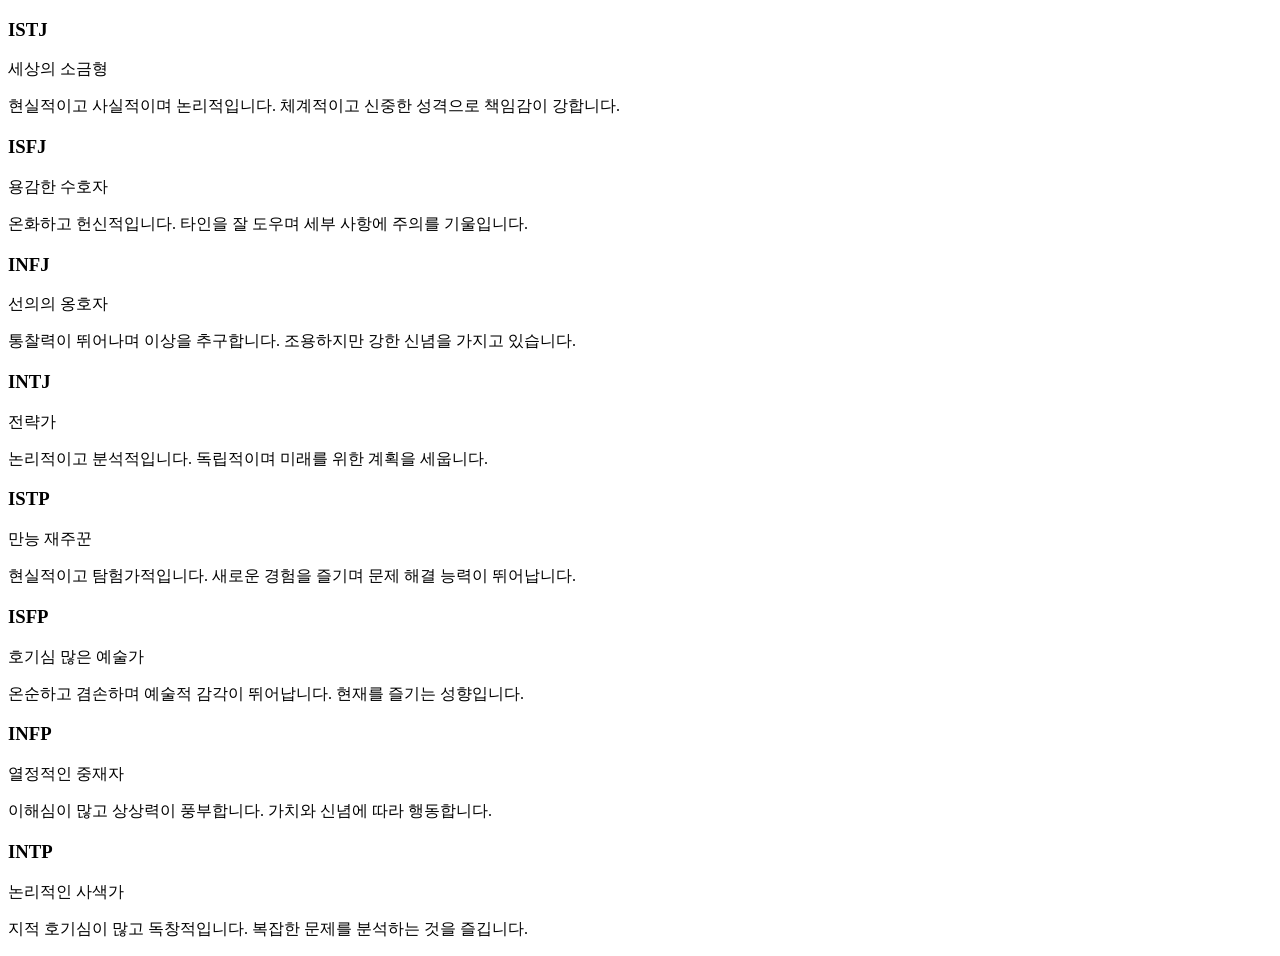
==== _09_05_데일리 미션/Flexbox로 MBTI 유형 정렬.html @ 923e88b1 "added style.css or 이력서.html" ====
<!DOCTYPE html>
<html lang="en">
<head>
    <meta charset="UTF-8">
    <meta name="viewport" content="width=device-width, initial-scale=1.0">
    <title></title>
</head>
<body>

    <div class="container">
        <div class="mbti-card">
            <h3>ISTJ</h3>
            <p>세상의 소금형</p>
            <p>현실적이고 사실적이며 논리적입니다. 체계적이고 신중한 성격으로 책임감이 강합니다.</p>
        </div>
        <div class="mbti-card">
            <h3>ISFJ</h3>
            <p>용감한 수호자</p>
            <p>온화하고 헌신적입니다. 타인을 잘 도우며 세부 사항에 주의를 기울입니다.</p>
        </div>
        <div class="mbti-card">
            <h3>INFJ</h3>
            <p>선의의 옹호자</p>
            <p>통찰력이 뛰어나며 이상을 추구합니다. 조용하지만 강한 신념을 가지고 있습니다.</p>
        </div>
        <div class="mbti-card">
            <h3>INTJ</h3>
            <p>전략가</p>
            <p>논리적이고 분석적입니다. 독립적이며 미래를 위한 계획을 세웁니다.</p>
        </div>
        <div class="mbti-card">
            <h3>ISTP</h3>
            <p>만능 재주꾼</p>
            <p>현실적이고 탐험가적입니다. 새로운 경험을 즐기며 문제 해결 능력이 뛰어납니다.</p>
        </div>
        <div class="mbti-card">
            <h3>ISFP</h3>
            <p>호기심 많은 예술가</p>
            <p>온순하고 겸손하며 예술적 감각이 뛰어납니다. 현재를 즐기는 성향입니다.</p>
        </div>
        <div class="mbti-card">
            <h3>INFP</h3>
            <p>열정적인 중재자</p>
            <p>이해심이 많고 상상력이 풍부합니다. 가치와 신념에 따라 행동합니다.</p>
        </div>
        <div class="mbti-card">
            <h3>INTP</h3>
            <p>논리적인 사색가</p>
            <p>지적 호기심이 많고 독창적입니다. 복잡한 문제를 분석하는 것을 즐깁니다.</p>
        </div>
    </div>

</body>
</html>
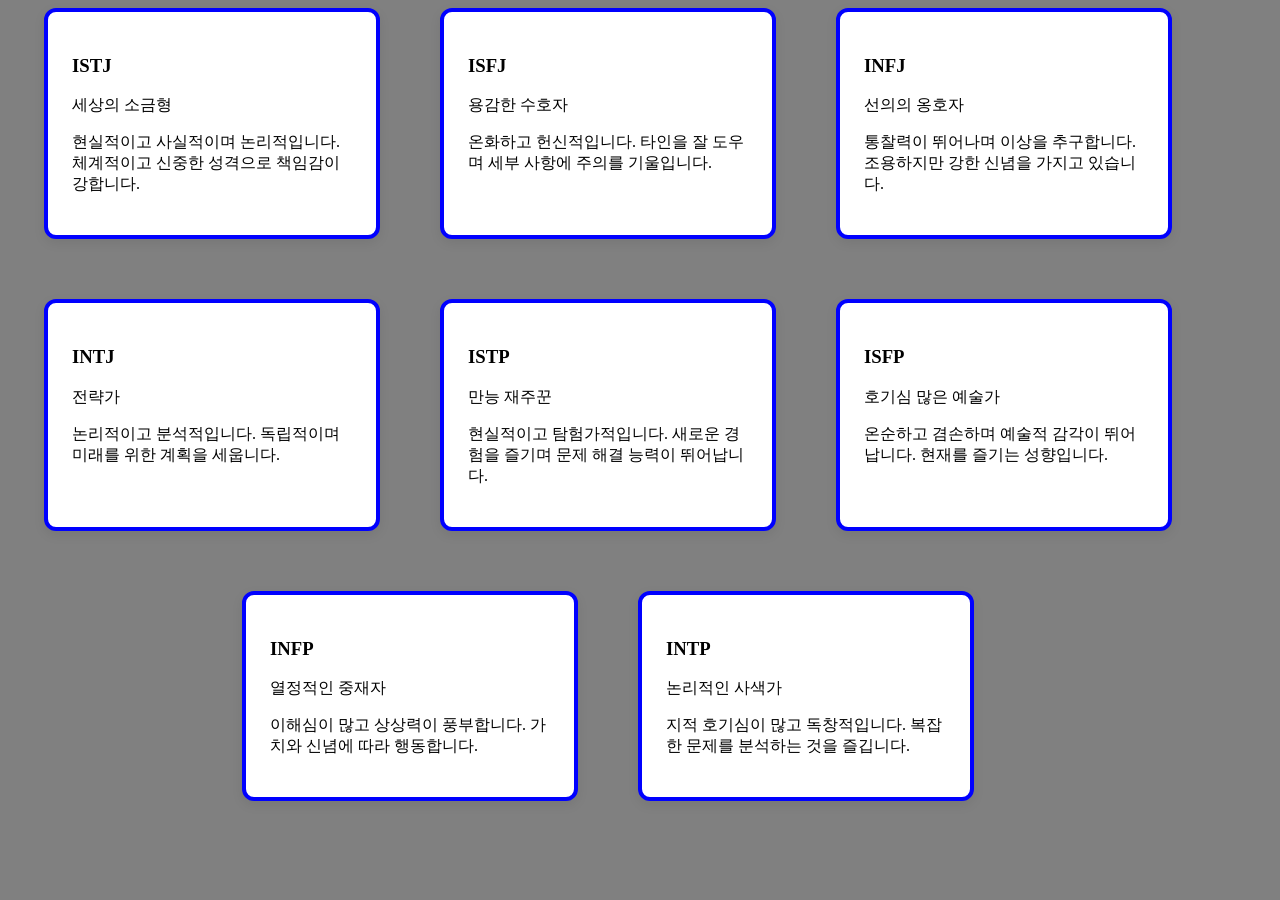
==== commit d04503f5: "add felx_css or flex_html or png" ====
--- a/_09_05_데일리 미션/Flexbox로 MBTI 유형 정렬.html
+++ b/_09_05_데일리 미션/Flexbox로 MBTI 유형 정렬.html
@@ -3,7 +3,8 @@
 <head>
     <meta charset="UTF-8">
     <meta name="viewport" content="width=device-width, initial-scale=1.0">
-    <title></title>
+    <title>Flexbox로 MBTI유형 정렬</title>
+    <link rel="stylesheet" href="flex.css">
 </head>
 <body>
 
--- a/_09_05_데일리 미션/flex.css
+++ b/_09_05_데일리 미션/flex.css
@@ -0,0 +1,36 @@
+body{
+    background-color: gray;
+}
+/* Flexbox 컨테이너: 전체 카드 배치 */
+.container {
+    display: flex;
+    flex-wrap: wrap; /* 카드들이 화면 너비에 따라 자동으로 줄 바꿈 */
+    justify-content: center; /* 카드들을 가로 중앙 정렬 */
+    gap: 60px; /* 카드 사이의 간격 */
+    max-width: 1200px;
+    width: 100%;
+}
+/* MBTI 카드 디자인 */
+.mbti-card {
+    width: 280px;
+    background-color: white;
+    border-radius: 12px;
+    border: 4px solid blue;
+    box-shadow: 0 4px 12px rgba(0, 0, 0, 0.08);
+    padding: 24px;
+}
+
+/* 미디어 쿼리: 모바일 화면 최적화 */
+@media (max-width: 768px) {
+    .container {
+        flex-direction: column; /* 세로로 정렬 */
+        align-items: center; /* 가운데 정렬 */
+        gap: 60px;
+        background-color: #d1e7ff;
+    }
+
+    .mbti-card {
+        width: 90%; /* 모바일에서 카드 너비를 90%로 확장 */
+        max-width: 350px;
+    }
+}
